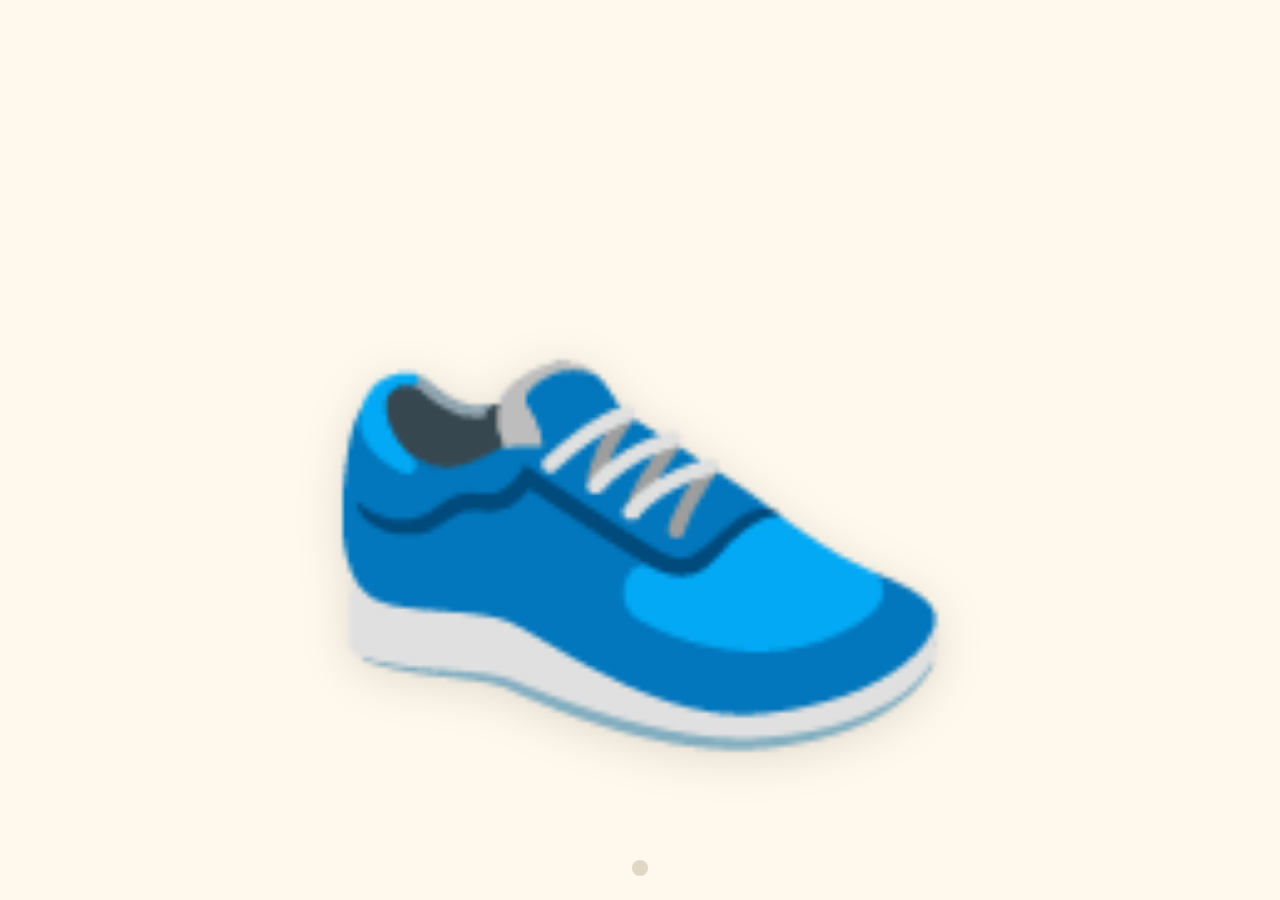
==== index.html @ 1f3725ab "App de idiomas da Alice - fatia fina (PWA offline, painel dos pais)" ====
<!DOCTYPE html>
<html lang="pt-BR">
<head>
  <meta charset="UTF-8" />
  <meta name="viewport" content="width=device-width, initial-scale=1.0, maximum-scale=1.0, user-scalable=no, viewport-fit=cover" />
  <meta name="theme-color" content="#fff8ec" />
  <meta name="apple-mobile-web-app-capable" content="yes" />
  <meta name="apple-mobile-web-app-status-bar-style" content="black-translucent" />
  <meta name="apple-mobile-web-app-title" content="Alice" />
  <link rel="apple-touch-icon" href="icons/apple-touch-icon.png" />
  <link rel="manifest" href="manifest.json" />
  <link rel="stylesheet" href="css/style.css" />
  <title>Palavras da Alice</title>
</head>
<body>
  <main id="stage" aria-label="toque para ouvir a palavra">
    <div id="word-image">🥤</div>
    <div id="status-dot" data-state="idle"></div>
  </main>

  <div id="parent-corner" aria-hidden="true"></div>

  <script src="js/db.js"></script>
  <script src="js/vad.js"></script>
  <script src="js/recorder.js"></script>
  <script src="js/app.js"></script>
</body>
</html>
---- css/style.css ----
* {
  box-sizing: border-box;
  -webkit-tap-highlight-color: transparent;
  -webkit-touch-callout: none;
  -webkit-user-select: none;
  user-select: none;
}

html, body {
  margin: 0;
  padding: 0;
  height: 100%;
  overflow: hidden;
  background: #fff8ec;
  font-family: system-ui, -apple-system, sans-serif;
}

#stage {
  /* 100dvh nao existe no Safari do iOS 12.5.8 (aparelho alvo) - usa 100vh,
     que e confiavel em modo standalone (sem barra de endereco pra recalcular) */
  height: 100vh;
  width: 100vw;
  display: flex;
  align-items: center;
  justify-content: center;
  cursor: pointer;
  padding: env(safe-area-inset-top) env(safe-area-inset-right) env(safe-area-inset-bottom) env(safe-area-inset-left);
}

#word-image {
  font-size: min(60vw, 60vh);
  line-height: 1;
  transition: transform 0.15s ease;
  filter: drop-shadow(0 8px 24px rgba(0, 0, 0, 0.12));
}

#word-image.bounce {
  animation: bounce 0.7s ease;
}

@keyframes bounce {
  0% { transform: scale(1); }
  30% { transform: scale(1.15); }
  55% { transform: scale(0.95); }
  100% { transform: scale(1); }
}

#status-dot {
  position: fixed;
  bottom: max(24px, env(safe-area-inset-bottom));
  left: 50%;
  transform: translateX(-50%);
  width: 16px;
  height: 16px;
  border-radius: 50%;
  background: #e0d7c6;
  transition: background 0.2s ease, box-shadow 0.2s ease;
}

#status-dot[data-state="playing"] { background: #ffc857; }
#status-dot[data-state="listening"] {
  background: #6bc78a;
  box-shadow: 0 0 0 6px rgba(107, 199, 138, 0.25);
}
#status-dot[data-state="success"] { background: #4caf7d; }

#parent-corner {
  position: fixed;
  top: 0;
  right: 0;
  width: 64px;
  height: 64px;
  z-index: 10;
}
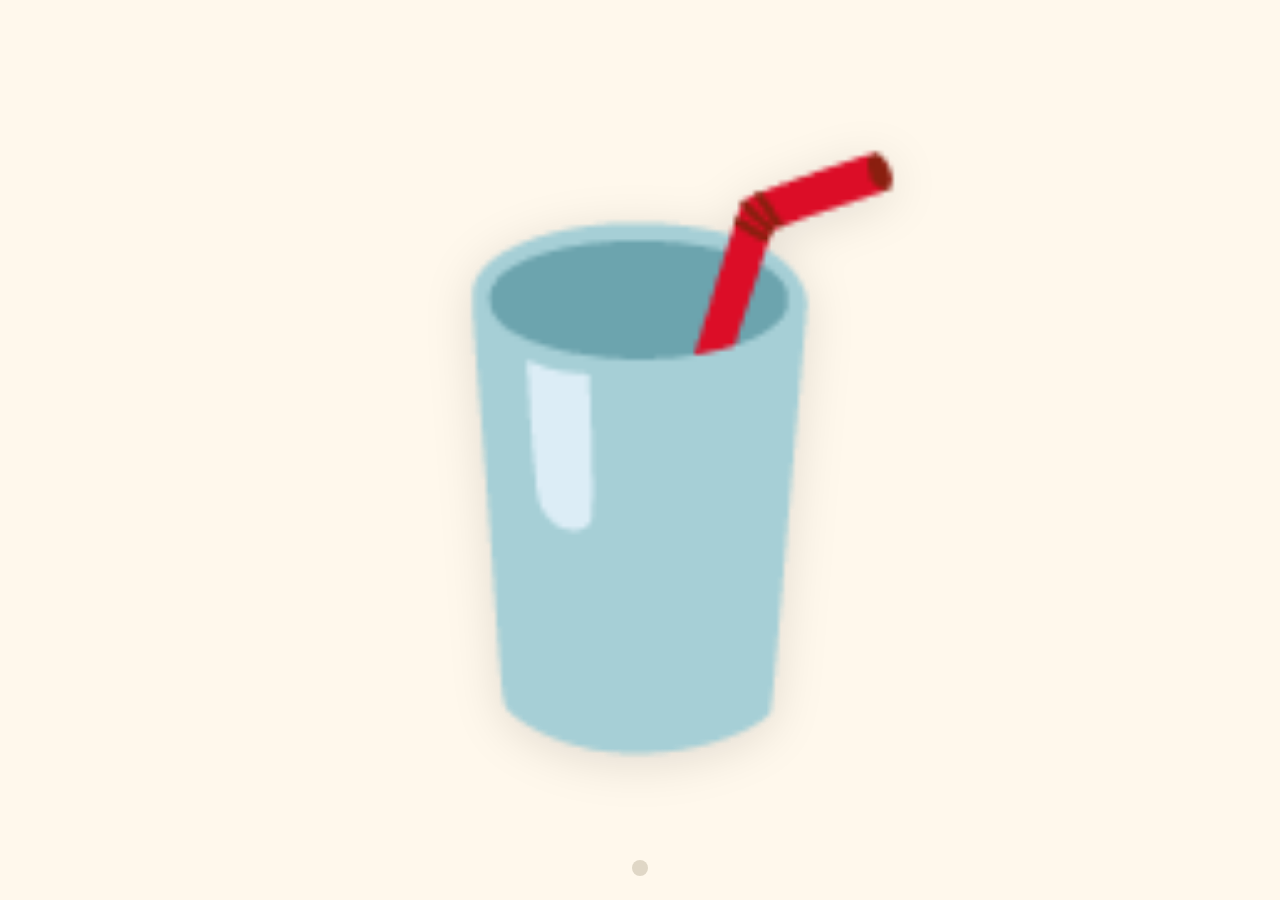
==== commit 471e64b2: "Corrige scroll travado na tela dos pais (trava de tela vazava do body.game pro resto do app)" ====
--- a/index.html
+++ b/index.html
@@ -12,7 +12,7 @@
   <link rel="stylesheet" href="css/style.css" />
   <title>Palavras da Alice</title>
 </head>
-<body>
+<body class="game">
   <main id="stage" aria-label="toque para ouvir a palavra">
     <div id="word-image">🥤</div>
     <div id="status-dot" data-state="idle"></div>
--- a/css/style.css
+++ b/css/style.css
@@ -1,18 +1,28 @@
 * {
   box-sizing: border-box;
-  -webkit-tap-highlight-color: transparent;
-  -webkit-touch-callout: none;
-  -webkit-user-select: none;
-  user-select: none;
 }
 
 html, body {
   margin: 0;
   padding: 0;
+  background: #fff8ec;
+  font-family: system-ui, -apple-system, sans-serif;
+}
+
+/* Trava de tela (sem scroll, sem selecionar texto, sem zoom por toque) -
+   e SO pra tela da Alice (body.game). A tela dos pais precisa rolar
+   normalmente, e isso vazando pra ela foi o bug do "nao rola pra baixo"
+   no iOS. */
+body.game {
   height: 100%;
   overflow: hidden;
-  background: #fff8ec;
-  font-family: system-ui, -apple-system, sans-serif;
+  position: fixed;
+  inset: 0;
+  width: 100%;
+  -webkit-tap-highlight-color: transparent;
+  -webkit-touch-callout: none;
+  -webkit-user-select: none;
+  user-select: none;
 }
 
 #stage {
